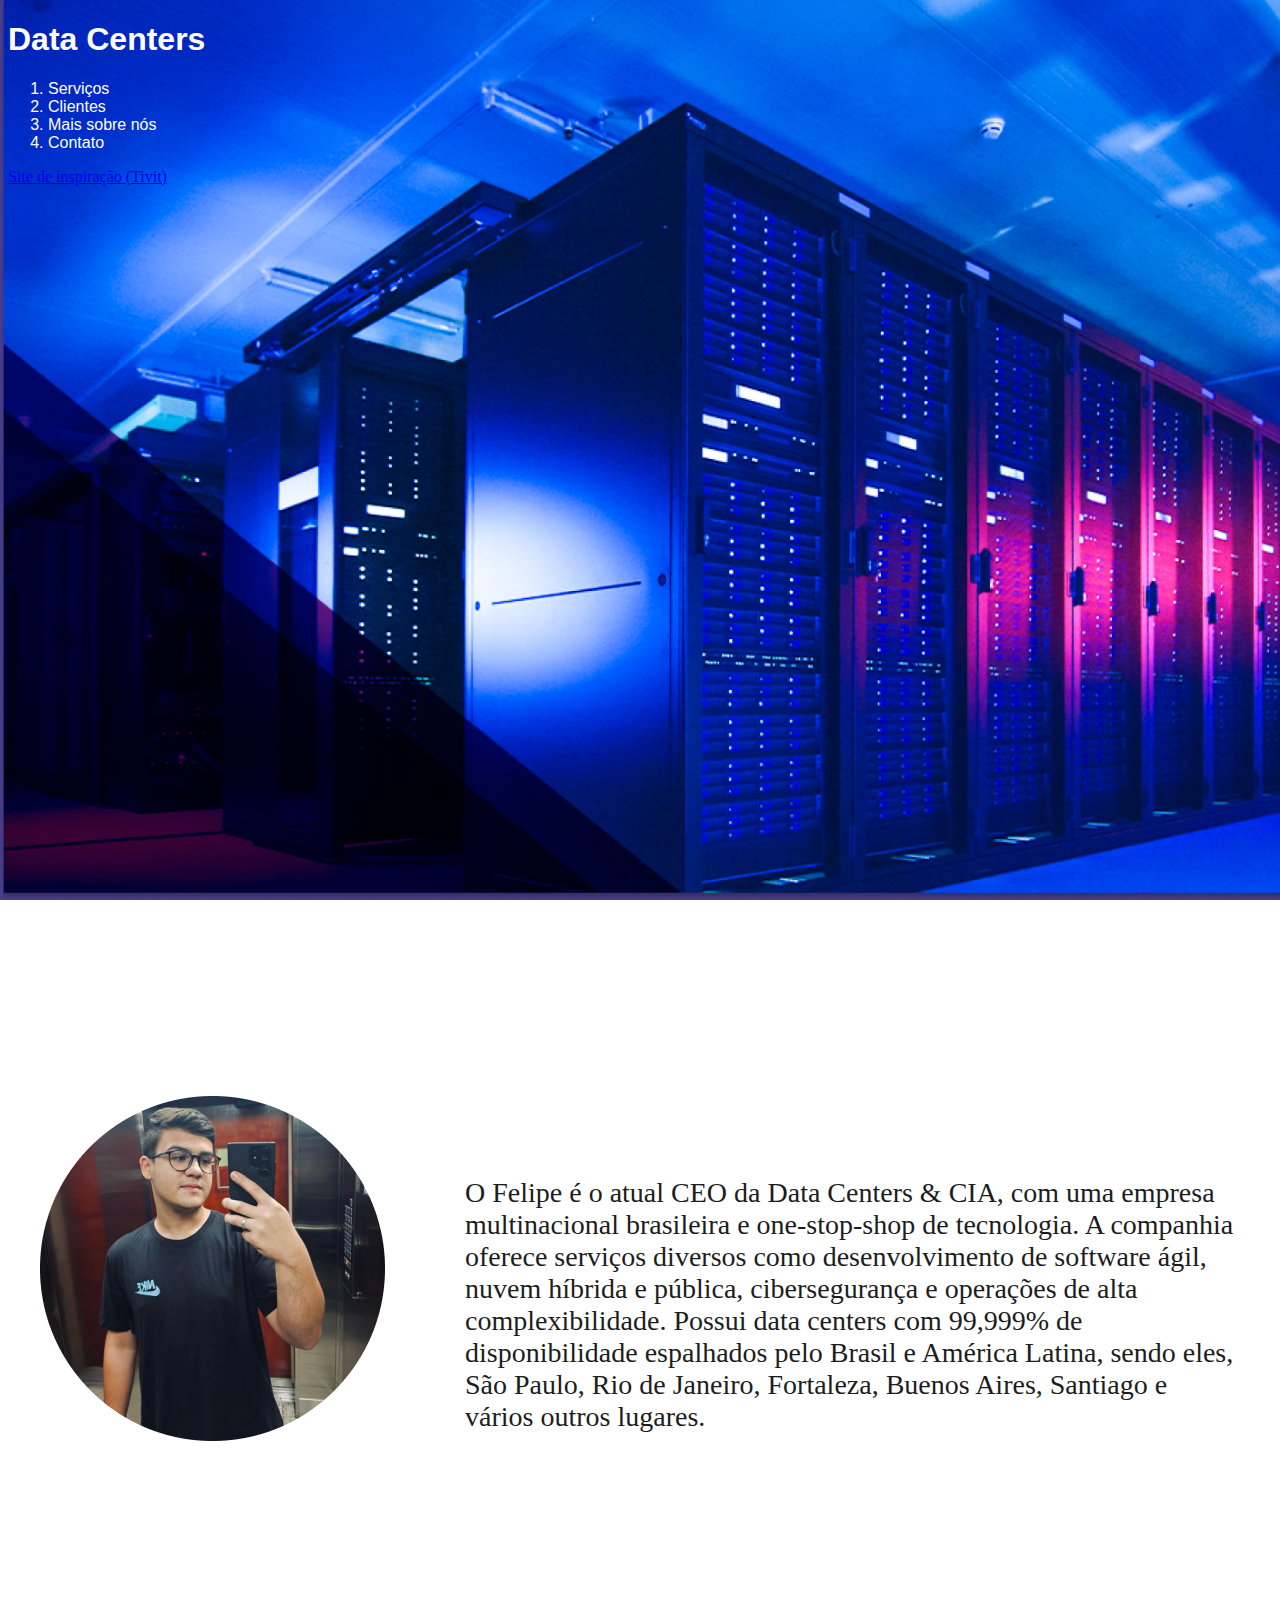
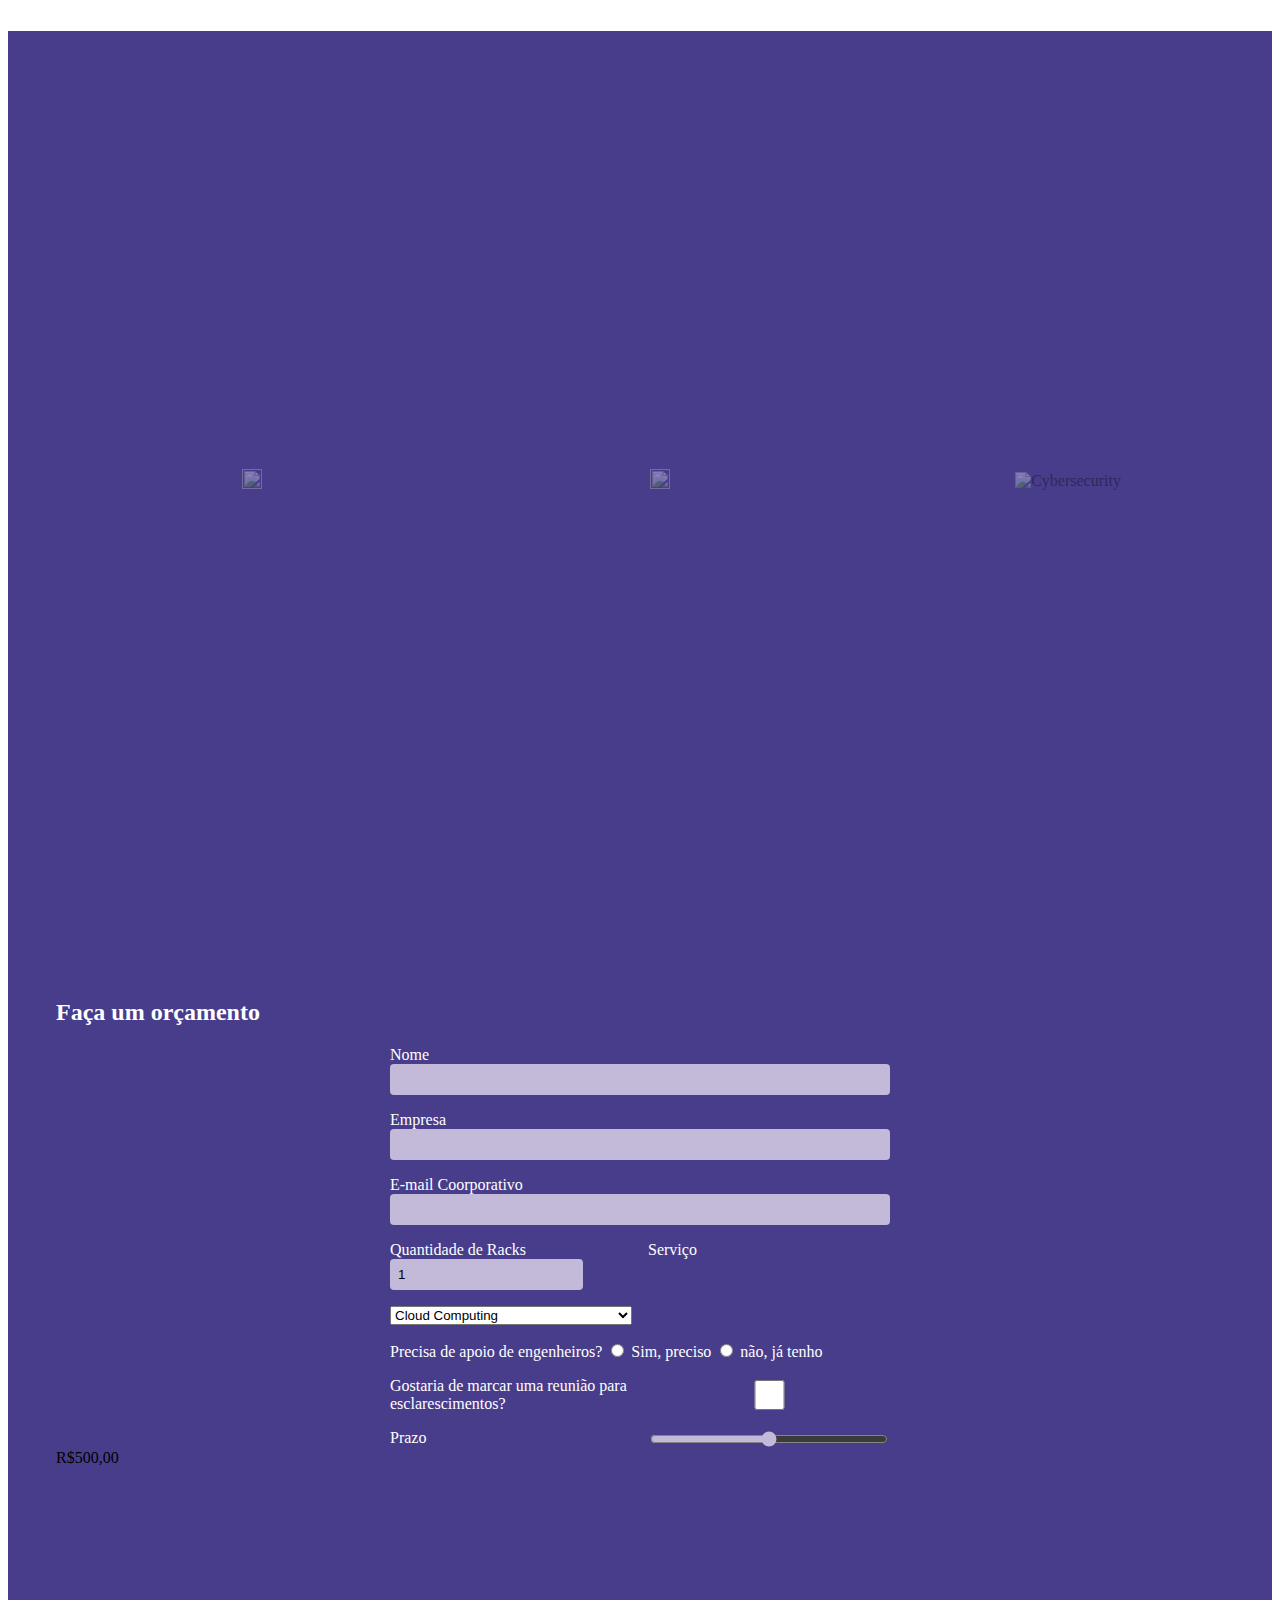
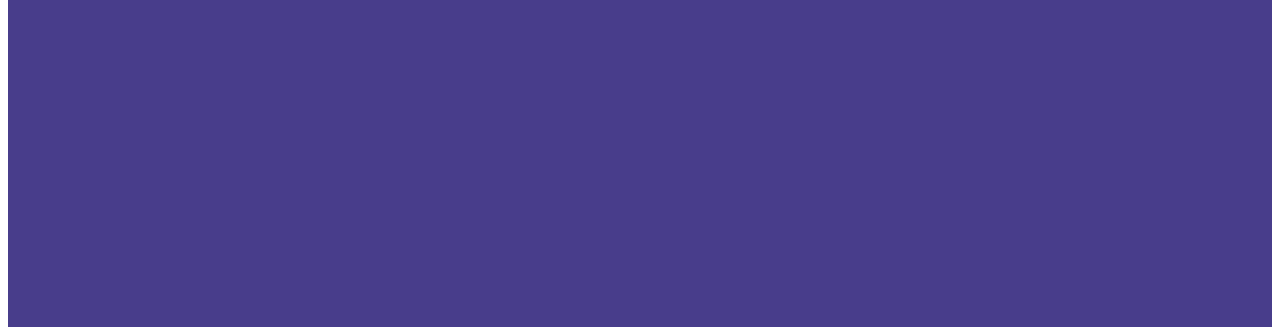
==== index.html @ 3c54fa4b "aula040424" ====
<!DOCTYPE html>
<html lang="en">
<head>
    <meta charset="UTF-8">
    <meta name="viewport" content="width=device-width, initial-scale=1.0">
    <title>Data Centers</title>
    <link rel="stylesheet" href="./assets/css/styles.css">
    <script src="./assets/js/script.js" defer></script>
</head>
<body>
    <header>
        <h1>Data Centers</h1>
        <ol>
            <li>Serviços</li>
            <li>Clientes</li>
            <li>Mais sobre nós</li>
            <li>Contato</li>
        </ol>
        <a href="https://tivit.com/">Site de inspiração (Tivit)</a>
    
    </header>

    <section id="secao_apresentacao">
        <img src="./assets/images/foto_felipe1.png" alt="foto_felipe">
        <div id="texto_apresentacao">
            <h2>Um Pouco Sobre o CEO Data Centers & CIA</h2>
            <p>O Felipe é o atual CEO da Data Centers & CIA, com uma empresa multinacional brasileira e one-stop-shop de tecnologia. A companhia oferece serviços diversos como desenvolvimento de software ágil, nuvem híbrida e pública, cibersegurança e operações de alta complexibilidade. Possui data centers com 99,999% de disponibilidade espalhados pelo Brasil e América Latina, sendo eles, São Paulo, Rio de Janeiro, Fortaleza, Buenos Aires, Santiago e vários outros lugares. </p>
        </div>
    </section>

    <section id="secao-servicos">
        <ul>
            <li class="card">
                <div class="images">
                    <img src="https://plus.unsplash.com/premium_photo-1683121076520-2b3d582ea425?w=500&auto=format&fit=crop&q=60&ixlib=rb-4.0.3&ixid=M3wxMjA3fDB8MHxzZWFyY2h8OXx8ZGF0YSUyMGNlbnRlcnxlbnwwfDF8MHx8fDA%3D" alt="">
                </div>
                <div class="texto">
                    <h3>Cloud Computing</h3>
                    <p>Computação em nuvem é um termo coloquial para a disponibilidade sob demanda de recursos do sistema de computador, especialmente armazenamento de dados e capacidade de computação, sem o gerenciamento ativo direto do utilizador</p>
                </div>
            </li>
            <li class="card">
                <div class="images">
                    <img src="https://plus.unsplash.com/premium_photo-1683121076520-2b3d582ea425?w=500&auto=format&fit=crop&q=60&ixlib=rb-4.0.3&ixid=M3wxMjA3fDB8MHxzZWFyY2h8OXx8ZGF0YSUyMGNlbnRlcnxlbnwwfDF8MHx8fDA%3D" alt="">
                </div>
                <div class="texto">
                    <h4>Cabeamento Estruturado</h4>
                    <p>O cabeamento estruturado é uma forma de organizar e padronizar a estrutura de cabos em uma empresa, de modo a alcançar o máximo de produtividade e desempenho. É aproveitar melhor os recursos. Organiza a estrutura de internet, dados e voz, cuidando, portanto, das telecomunicações e da rede.</p>
                </div>
            </li>
            <li class="card">
                <div class="images">
                    <img src="https://plus.unsplash.com/premium_photo-1683121076520-2b3d582ea425?w=500&auto=format&fit=crop&q=60&ixlib=rb-4.0.3&ixid=M3wxMjA3fDB8MHxzZWFyY2h8OXx8ZGF0YSUyMGNlbnRlcnxlbnwwfDF8MHx8fDA%3D" alt="Cybersecurity">       
                </div>
                <div class="texto">
                    <h5>Cybersecurity</h5>
                    <p>Segurança de computadores ou cibersegurança é a proteção de sistemas de computador contra roubo ou danos ao hardware, software ou dados eletrônicos, bem como a interrupção ou desorientação dos serviços que fornecem.</p>
                </div>
            </li>
        </ul>
    </section>
    <section id="secao-orcamento">
        <h2>Faça um orçamento</h2>

        <form action="">
            <div class="campo linha">
                <label for="nome">Nome</label>
                <input type="text" id="nome">
            </div>
            <div class="campo linha">
                <label for="empresa">Empresa</label>
                <input type="text" id="empresa">
            </div>

            <div class="campo linha">
                <label for="email">E-mail Coorporativo</label>
                <input type="email" id="email">
            </div>

            <div class="quantidade">
                <label for="qtde">Quantidade de Racks</label>
                <input type="number" id="qtde" min="1" value="1">
            </div>
            
            <label for="servico">Serviço</label>
            <select type="servico" id="servico">
                <option value="0">Cloud Computing</option>
                <option value="1">Cabeamento Estruturado</option>
                <option value="2">Cybersecurity</option>
            </select>

            <div class="linha">
                <label for="">Precisa de apoio de engenheiros?</label>
                <input name="engenheiros" type="radio" id="engenheiro_sim">
                <label for="engenheiro_sim">Sim, preciso</label>
                <input name="engenheiros" type="radio" id="engenheiro_nao">
                <label for="engenheiro_nao">não, já tenho</label>
            </div>
                
                <label for="reuniao">Gostaria de marcar uma reunião para esclarescimentos?</label>
                <input type="checkbox" id="reuniao">

                <label for="prazo">Prazo</label>
                <input type="range">

        </form>

        <span id="orcamento">R$500,00</span>

    </section>

</body>
</html>
---- assets/css/styles.css ----
@import url('https://fonts.googleapis.com/css2?family=Jim+Nightshade&family=Zeyada&display=swap');

header{
    height: 100vh;

}header::before{
    content: "";
    position: absolute;
    top: 0;
    left: 0;
    background-color:#483D8B ;
    background-image: url('../images/site.png');
    background-size: cover;
    height: 100vh;
    width: 100vw;
    display: block;
    z-index: -10;
}

h1 {
    color: white;
    font-family: 'Arial', sans-serif;
    font-weight: 800;
    font-size: 48;
}

header h2{
    font-family: 'Arial', sans-serif;
    color: white;
    font-weight: 200;
    font-size: 20;
}

header p{
    font-family: 'Arial', sans-serif;
    color: white;
    font-weight: 300;
    font-size: 40;
}

ol{
    font-family: 'Arial', sans-serif;
    color: white;
    font-weight: 200;
    font-size: 25;
}

#secao_apresentacao{
    display: flex;
    align-items: center;
    gap: 5rem;
    padding: 2rem;    height: 70vh;
}
#secao_apresentacao img{
    border-radius: 25%;
}

#texto_apresentacao{
        color: #1d1d1d;
}

#texto_apresentacao h2{
    font-size: 2.25rem;
    /*16px = 1rem*/
}

#texto_apresentacao p{
    font-size: 1.75rem;
    /*16px = 1rem*/
}

#secao-servicos{
    height: 100vh;    
    background-color: #483D8B;
}


#secao-servicos ul{
    display: grid;
    grid-template-columns: repeat(3, 1fr);
    place-items: center;
    height: 100%;
}

#secao-servicos ul{
    list-style: none;
}

.card { 
   max-height: 420px;
    max-width: 300px;
    position: relative;
    cursor: pointer;
}

.card .images{
    height: 100%;
    width: 100%;
    overflow: hidden;
}

.card .texto{
    text-align: center;
}

.images img{
    height: 100%;
    width: 100%;
    opacity: 35%;
}

.card .texto{
    position: absolute;
    top: 0;
    opacity: 0;
    color: white;
    transition: opacity .5s;
    font-size: 25;
}

.card:hover .texto{
    opacity: 1;
}

#secao-orcamento{
    height: 100vh;
    padding: 3rem;
    background-color: #483D8B;
}

#secao-orcamento form{
    display: grid;
    grid-template-columns: repeat(2, 1fr);
    max-width: 500px;
    margin: 0 auto;
    gap: 1rem;
}

.campo{
    display: flex;
    flex-direction: column;
}
.linha{
    grid-column: 1 / 3;
}

input[type=text],
input[type=select],
input[type=email],
input[type=button],
input[type=number]{
    background-color: #c2bad8;
    border-radius: .25rem;
    padding: .5rem;
    border: 0;
}

input[type=radio],
input[type=checkbox],
input[type=range]{
    accent-color: #c2bad8;
}

h2{
    color: white;
}

label{
    color: white;
}
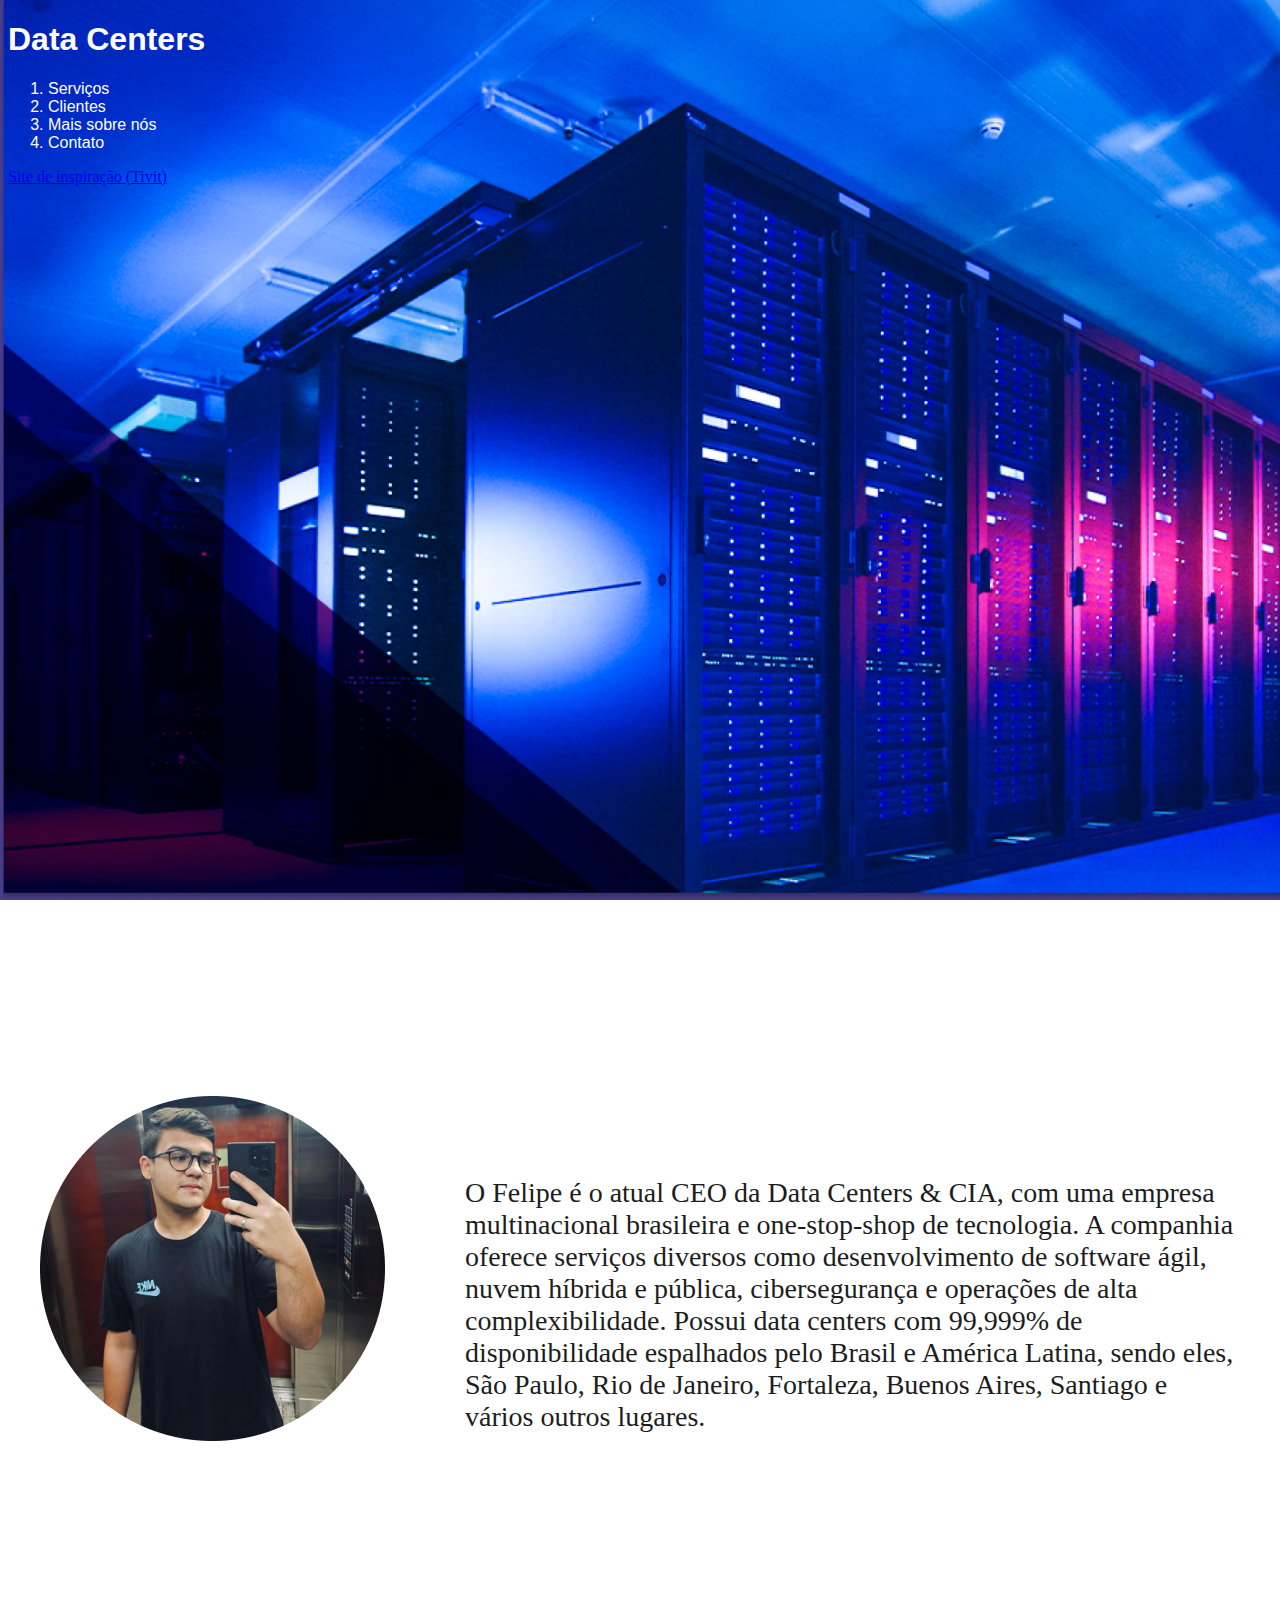
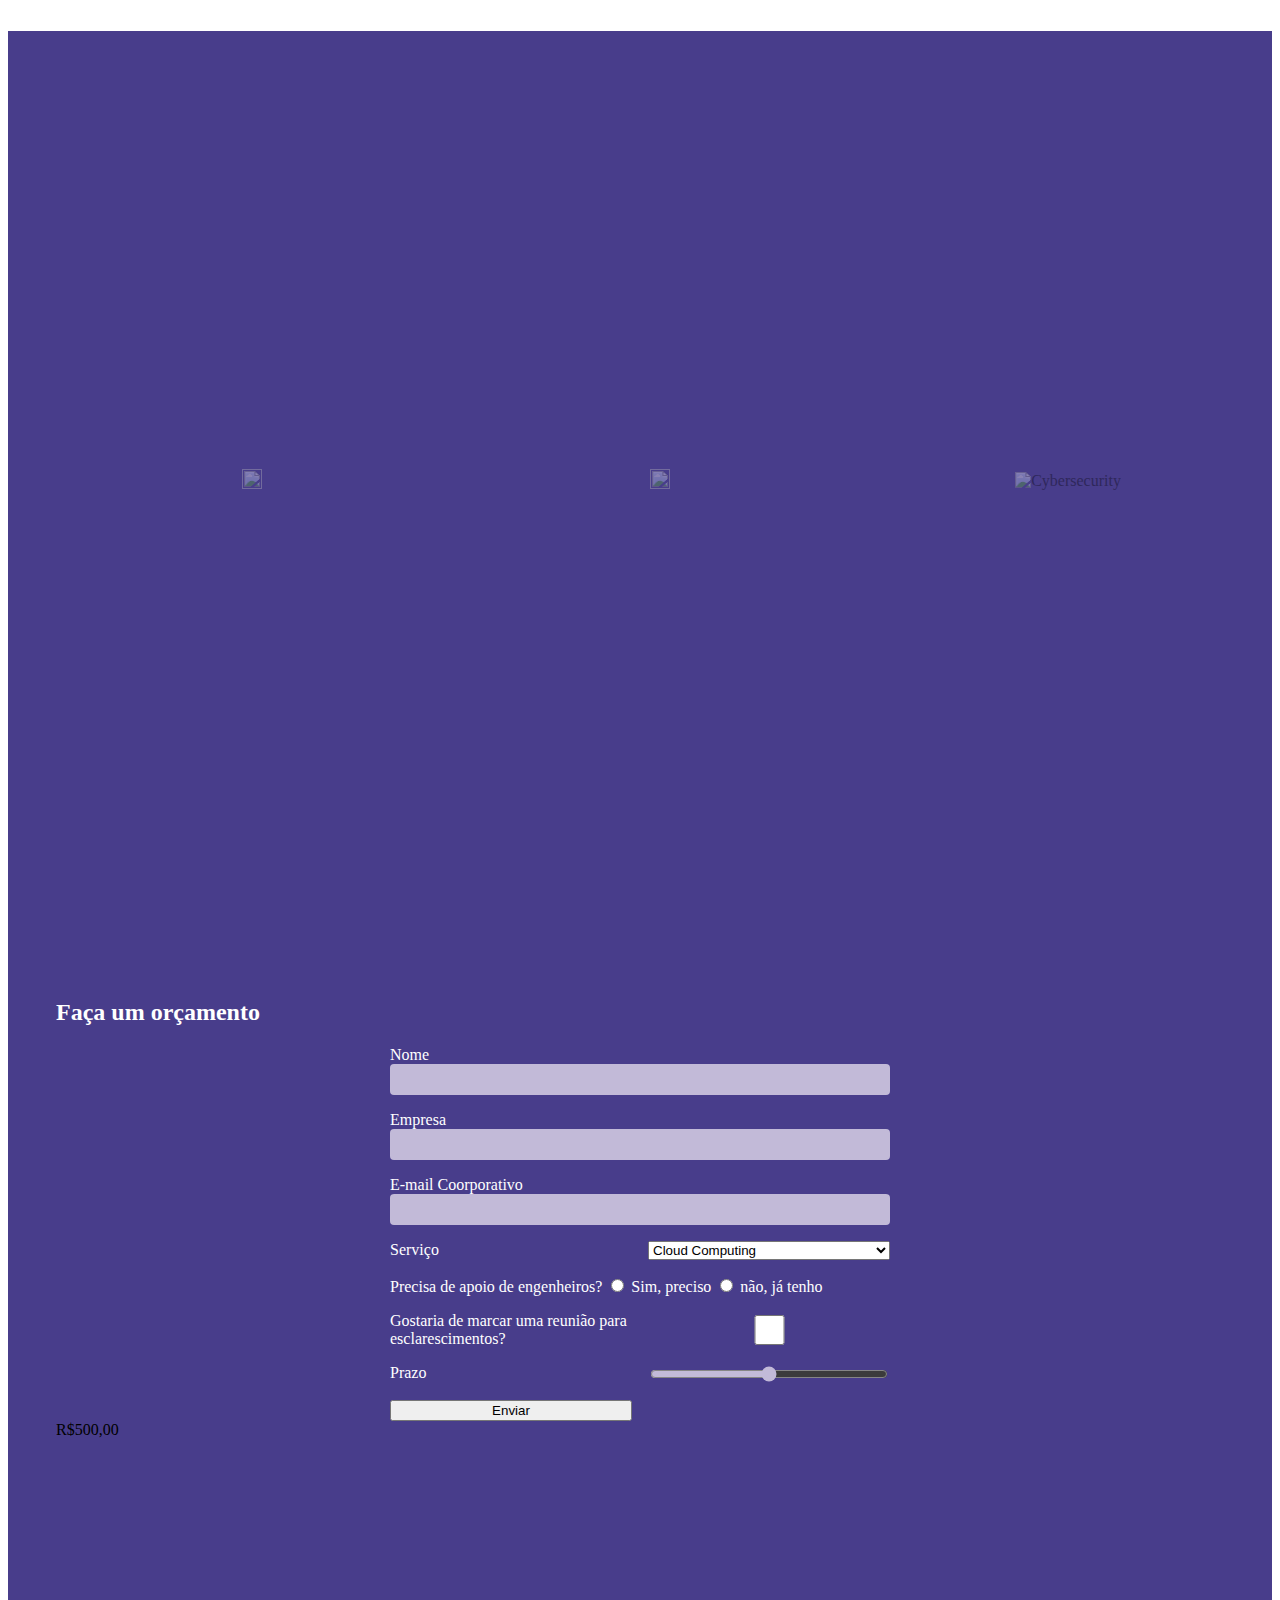
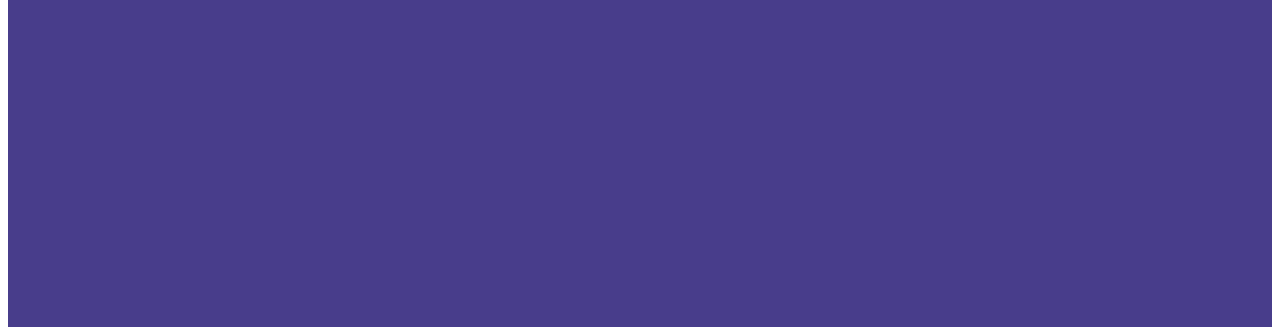
==== commit 990b556a: "Add files via upload" ====
--- a/index.html
+++ b/index.html
@@ -1,113 +1,109 @@
-<!DOCTYPE html>
-<html lang="en">
-<head>
-    <meta charset="UTF-8">
-    <meta name="viewport" content="width=device-width, initial-scale=1.0">
-    <title>Data Centers</title>
-    <link rel="stylesheet" href="./assets/css/styles.css">
-    <script src="./assets/js/script.js" defer></script>
-</head>
-<body>
-    <header>
-        <h1>Data Centers</h1>
-        <ol>
-            <li>Serviços</li>
-            <li>Clientes</li>
-            <li>Mais sobre nós</li>
-            <li>Contato</li>
-        </ol>
-        <a href="https://tivit.com/">Site de inspiração (Tivit)</a>
-    
-    </header>
-
-    <section id="secao_apresentacao">
-        <img src="./assets/images/foto_felipe1.png" alt="foto_felipe">
-        <div id="texto_apresentacao">
-            <h2>Um Pouco Sobre o CEO Data Centers & CIA</h2>
-            <p>O Felipe é o atual CEO da Data Centers & CIA, com uma empresa multinacional brasileira e one-stop-shop de tecnologia. A companhia oferece serviços diversos como desenvolvimento de software ágil, nuvem híbrida e pública, cibersegurança e operações de alta complexibilidade. Possui data centers com 99,999% de disponibilidade espalhados pelo Brasil e América Latina, sendo eles, São Paulo, Rio de Janeiro, Fortaleza, Buenos Aires, Santiago e vários outros lugares. </p>
-        </div>
-    </section>
-
-    <section id="secao-servicos">
-        <ul>
-            <li class="card">
-                <div class="images">
-                    <img src="https://plus.unsplash.com/premium_photo-1683121076520-2b3d582ea425?w=500&auto=format&fit=crop&q=60&ixlib=rb-4.0.3&ixid=M3wxMjA3fDB8MHxzZWFyY2h8OXx8ZGF0YSUyMGNlbnRlcnxlbnwwfDF8MHx8fDA%3D" alt="">
-                </div>
-                <div class="texto">
-                    <h3>Cloud Computing</h3>
-                    <p>Computação em nuvem é um termo coloquial para a disponibilidade sob demanda de recursos do sistema de computador, especialmente armazenamento de dados e capacidade de computação, sem o gerenciamento ativo direto do utilizador</p>
-                </div>
-            </li>
-            <li class="card">
-                <div class="images">
-                    <img src="https://plus.unsplash.com/premium_photo-1683121076520-2b3d582ea425?w=500&auto=format&fit=crop&q=60&ixlib=rb-4.0.3&ixid=M3wxMjA3fDB8MHxzZWFyY2h8OXx8ZGF0YSUyMGNlbnRlcnxlbnwwfDF8MHx8fDA%3D" alt="">
-                </div>
-                <div class="texto">
-                    <h4>Cabeamento Estruturado</h4>
-                    <p>O cabeamento estruturado é uma forma de organizar e padronizar a estrutura de cabos em uma empresa, de modo a alcançar o máximo de produtividade e desempenho. É aproveitar melhor os recursos. Organiza a estrutura de internet, dados e voz, cuidando, portanto, das telecomunicações e da rede.</p>
-                </div>
-            </li>
-            <li class="card">
-                <div class="images">
-                    <img src="https://plus.unsplash.com/premium_photo-1683121076520-2b3d582ea425?w=500&auto=format&fit=crop&q=60&ixlib=rb-4.0.3&ixid=M3wxMjA3fDB8MHxzZWFyY2h8OXx8ZGF0YSUyMGNlbnRlcnxlbnwwfDF8MHx8fDA%3D" alt="Cybersecurity">       
-                </div>
-                <div class="texto">
-                    <h5>Cybersecurity</h5>
-                    <p>Segurança de computadores ou cibersegurança é a proteção de sistemas de computador contra roubo ou danos ao hardware, software ou dados eletrônicos, bem como a interrupção ou desorientação dos serviços que fornecem.</p>
-                </div>
-            </li>
-        </ul>
-    </section>
-    <section id="secao-orcamento">
-        <h2>Faça um orçamento</h2>
-
-        <form action="">
-            <div class="campo linha">
-                <label for="nome">Nome</label>
-                <input type="text" id="nome">
-            </div>
-            <div class="campo linha">
-                <label for="empresa">Empresa</label>
-                <input type="text" id="empresa">
-            </div>
-
-            <div class="campo linha">
-                <label for="email">E-mail Coorporativo</label>
-                <input type="email" id="email">
-            </div>
-
-            <div class="quantidade">
-                <label for="qtde">Quantidade de Racks</label>
-                <input type="number" id="qtde" min="1" value="1">
-            </div>
-            
-            <label for="servico">Serviço</label>
-            <select type="servico" id="servico">
-                <option value="0">Cloud Computing</option>
-                <option value="1">Cabeamento Estruturado</option>
-                <option value="2">Cybersecurity</option>
-            </select>
-
-            <div class="linha">
-                <label for="">Precisa de apoio de engenheiros?</label>
-                <input name="engenheiros" type="radio" id="engenheiro_sim">
-                <label for="engenheiro_sim">Sim, preciso</label>
-                <input name="engenheiros" type="radio" id="engenheiro_nao">
-                <label for="engenheiro_nao">não, já tenho</label>
-            </div>
-                
-                <label for="reuniao">Gostaria de marcar uma reunião para esclarescimentos?</label>
-                <input type="checkbox" id="reuniao">
-
-                <label for="prazo">Prazo</label>
-                <input type="range">
-
-        </form>
-
-        <span id="orcamento">R$500,00</span>
-
-    </section>
-
-</body>
+<!DOCTYPE html>
+<html lang="en">
+<head>
+    <meta charset="UTF-8">
+    <meta name="viewport" content="width=device-width, initial-scale=1.0">
+    <title>Data Centers</title>
+    <link rel="stylesheet" href="./assets/css/styles.css">
+    <script src="./assets/js/scipt.js"></script>
+</head>
+<body>
+    <header>
+        <h1>Data Centers</h1>
+        <ol>
+            <li>Serviços</li>
+            <li>Clientes</li>
+            <li>Mais sobre nós</li>
+            <li>Contato</li>
+        </ol>
+        <a href="https://tivit.com/">Site de inspiração (Tivit)</a>
+    
+    </header>
+
+    <section id="secao_apresentacao">
+        <img src="./assets/images/foto_felipe1.png" alt="foto_felipe">
+        <div id="texto_apresentacao">
+            <h2>Um Pouco Sobre o CEO Data Centers & CIA</h2>
+            <p>O Felipe é o atual CEO da Data Centers & CIA, com uma empresa multinacional brasileira e one-stop-shop de tecnologia. A companhia oferece serviços diversos como desenvolvimento de software ágil, nuvem híbrida e pública, cibersegurança e operações de alta complexibilidade. Possui data centers com 99,999% de disponibilidade espalhados pelo Brasil e América Latina, sendo eles, São Paulo, Rio de Janeiro, Fortaleza, Buenos Aires, Santiago e vários outros lugares. </p>
+        </div>
+    </section>
+
+    <section id="secao-servicos">
+        <ul>
+            <li class="card">
+                <div class="images">
+                    <img src="https://plus.unsplash.com/premium_photo-1683121076520-2b3d582ea425?w=500&auto=format&fit=crop&q=60&ixlib=rb-4.0.3&ixid=M3wxMjA3fDB8MHxzZWFyY2h8OXx8ZGF0YSUyMGNlbnRlcnxlbnwwfDF8MHx8fDA%3D" alt="">
+                </div>
+                <div class="texto">
+                    <h3>Cloud Computing</h3>
+                    <p>Computação em nuvem é um termo coloquial para a disponibilidade sob demanda de recursos do sistema de computador, especialmente armazenamento de dados e capacidade de computação, sem o gerenciamento ativo direto do utilizador</p>
+                </div>
+            </li>
+            <li class="card">
+                <div class="images">
+                    <img src="https://plus.unsplash.com/premium_photo-1683121076520-2b3d582ea425?w=500&auto=format&fit=crop&q=60&ixlib=rb-4.0.3&ixid=M3wxMjA3fDB8MHxzZWFyY2h8OXx8ZGF0YSUyMGNlbnRlcnxlbnwwfDF8MHx8fDA%3D" alt="">
+                </div>
+                <div class="texto">
+                    <h4>Cabeamento Estruturado</h4>
+                    <p>O cabeamento estruturado é uma forma de organizar e padronizar a estrutura de cabos em uma empresa, de modo a alcançar o máximo de produtividade e desempenho. É aproveitar melhor os recursos. Organiza a estrutura de internet, dados e voz, cuidando, portanto, das telecomunicações e da rede.</p>
+                </div>
+            </li>
+            <li class="card">
+                <div class="images">
+                    <img src="https://plus.unsplash.com/premium_photo-1683121076520-2b3d582ea425?w=500&auto=format&fit=crop&q=60&ixlib=rb-4.0.3&ixid=M3wxMjA3fDB8MHxzZWFyY2h8OXx8ZGF0YSUyMGNlbnRlcnxlbnwwfDF8MHx8fDA%3D" alt="Cybersecurity">       
+                </div>
+                <div class="texto">
+                    <h5>Cybersecurity</h5>
+                    <p>Segurança de computadores ou cibersegurança é a proteção de sistemas de computador contra roubo ou danos ao hardware, software ou dados eletrônicos, bem como a interrupção ou desorientação dos serviços que fornecem.</p>
+                </div>
+            </li>
+        </ul>
+    </section>
+    <section id="secao-orcamento">
+        <h2>Faça um orçamento</h2>
+
+        <form action="">
+            <div class="campo linha">
+                <label for="nome">Nome</label>
+                <input type="text" id="nome">
+            </div>
+            <div class="campo linha">
+                <label for="empresa">Empresa</label>
+                <input type="text" id="empresa">
+            </div>
+
+            <div class="campo linha">
+                <label for="email">E-mail Coorporativo</label>
+                <input type="email" id="email">
+            </div>
+            
+            <label for="servico">Serviço</label>
+            <select type="servico" id="servico">
+                <option value="0">Cloud Computing</option>
+                <option value="1">Cabeamento Estruturado</option>
+                <option value="2">Cybersecurity</option>
+            </select>
+
+            <div class="linha">
+                <label for="">Precisa de apoio de engenheiros?</label>
+                <input name="engenheiros" type="radio" id="engenheiro_sim">
+                <label for="engenheiro_sim">Sim, preciso</label>
+                <input name="engenheiros" type="radio" id="engenheiro_nao">
+                <label for="engenheiro_nao">não, já tenho</label>
+            </div>
+                
+                <label for="reuniao">Gostaria de marcar uma reunião para esclarescimentos?</label>
+                <input type="checkbox" id="reuniao">
+
+                <label for="prazo">Prazo</label>
+                <input type="range">
+
+                <button>Enviar</button>
+        </form>
+
+        <span id="orcamento">R$500,00</span>
+        
+    </section>
+
+</body>
 </html>